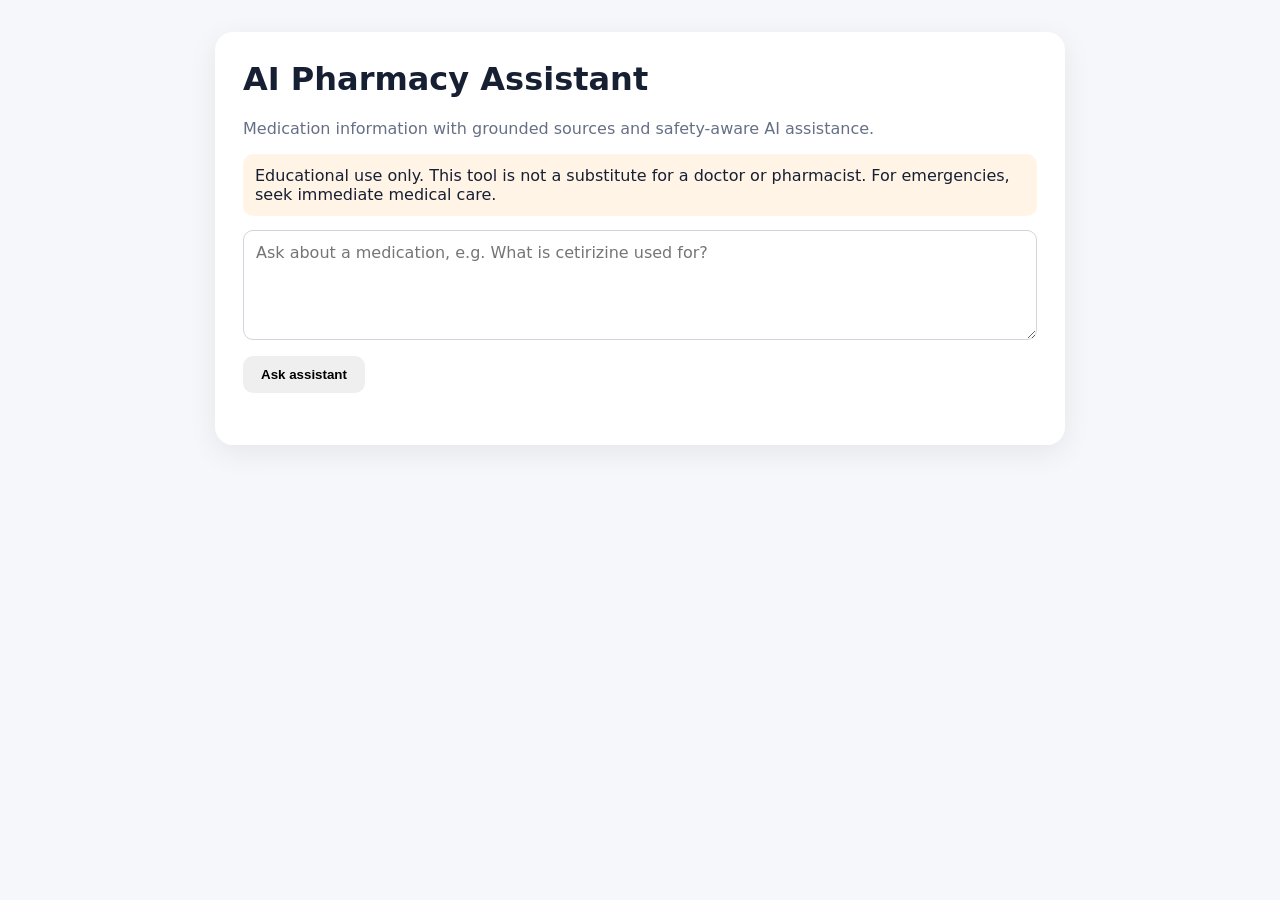
==== frontend/index.html @ 9d5179f2 "Build AI pharmacy assistant portfolio stack" ====
<!doctype html>
<html lang="en">
<head>
  <meta charset="utf-8">
  <meta name="viewport" content="width=device-width,initial-scale=1">
  <title>AI Pharmacy Assistant</title>
  <style>
    body{font-family:system-ui,sans-serif;max-width:850px;margin:0 auto;padding:32px;background:#f6f7fb;color:#172033}
    main{background:white;padding:28px;border-radius:18px;box-shadow:0 8px 30px #00000012}
    h1{margin-top:0}.muted{color:#667085}.warning{padding:12px;border-radius:10px;background:#fff4e5;margin:14px 0}
    textarea{width:100%;min-height:110px;box-sizing:border-box;padding:12px;border:1px solid #d0d5dd;border-radius:10px;font:inherit}
    button{margin-top:12px;padding:11px 18px;border:0;border-radius:10px;cursor:pointer;font-weight:700}
    #result{margin-top:24px;white-space:pre-wrap;line-height:1.55}.source{margin-top:18px;font-size:.9rem}
  </style>
</head>
<body><main>
  <h1>AI Pharmacy Assistant</h1>
  <p class="muted">Medication information with grounded sources and safety-aware AI assistance.</p>
  <div class="warning">Educational use only. This tool is not a substitute for a doctor or pharmacist. For emergencies, seek immediate medical care.</div>
  <textarea id="question" placeholder="Ask about a medication, e.g. What is cetirizine used for?"></textarea>
  <button id="ask">Ask assistant</button>
  <section id="result"></section>
  <div id="source" class="source"></div>
</main>
<script>
const q=document.getElementById('question'), result=document.getElementById('result'), source=document.getElementById('source');
document.getElementById('ask').onclick=async()=>{
  result.textContent='Thinking…'; source.textContent='';
  try{
    const r=await fetch('/api/chat',{method:'POST',headers:{'Content-Type':'application/json'},body:JSON.stringify({question:q.value})});
    const data=await r.json();
    if(!r.ok) throw new Error(data.detail||'Request failed');
    result.textContent=data.answer;
    if(data.source) source.innerHTML=`Source context: <a href="${data.source.url}" target="_blank" rel="noopener">${data.source.name}</a>`;
  }catch(e){result.textContent='Error: '+e.message}
};
</script></body></html>
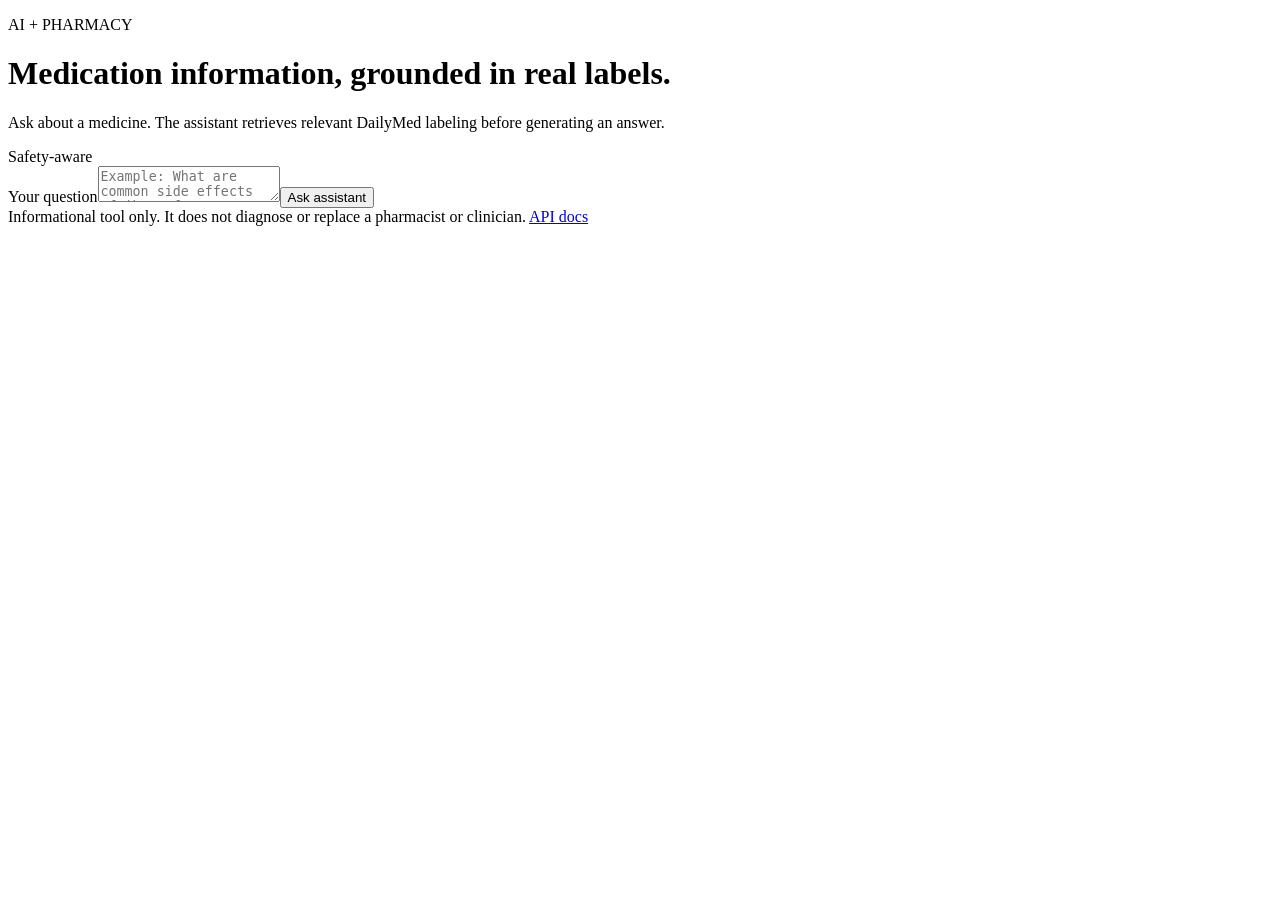
==== commit cee1495b: "Build portfolio-grade AI pharmacy assistant" ====
--- a/frontend/index.html
+++ b/frontend/index.html
@@ -1,37 +1 @@
-<!doctype html>
-<html lang="en">
-<head>
-  <meta charset="utf-8">
-  <meta name="viewport" content="width=device-width,initial-scale=1">
-  <title>AI Pharmacy Assistant</title>
-  <style>
-    body{font-family:system-ui,sans-serif;max-width:850px;margin:0 auto;padding:32px;background:#f6f7fb;color:#172033}
-    main{background:white;padding:28px;border-radius:18px;box-shadow:0 8px 30px #00000012}
-    h1{margin-top:0}.muted{color:#667085}.warning{padding:12px;border-radius:10px;background:#fff4e5;margin:14px 0}
-    textarea{width:100%;min-height:110px;box-sizing:border-box;padding:12px;border:1px solid #d0d5dd;border-radius:10px;font:inherit}
-    button{margin-top:12px;padding:11px 18px;border:0;border-radius:10px;cursor:pointer;font-weight:700}
-    #result{margin-top:24px;white-space:pre-wrap;line-height:1.55}.source{margin-top:18px;font-size:.9rem}
-  </style>
-</head>
-<body><main>
-  <h1>AI Pharmacy Assistant</h1>
-  <p class="muted">Medication information with grounded sources and safety-aware AI assistance.</p>
-  <div class="warning">Educational use only. This tool is not a substitute for a doctor or pharmacist. For emergencies, seek immediate medical care.</div>
-  <textarea id="question" placeholder="Ask about a medication, e.g. What is cetirizine used for?"></textarea>
-  <button id="ask">Ask assistant</button>
-  <section id="result"></section>
-  <div id="source" class="source"></div>
-</main>
-<script>
-const q=document.getElementById('question'), result=document.getElementById('result'), source=document.getElementById('source');
-document.getElementById('ask').onclick=async()=>{
-  result.textContent='Thinking…'; source.textContent='';
-  try{
-    const r=await fetch('/api/chat',{method:'POST',headers:{'Content-Type':'application/json'},body:JSON.stringify({question:q.value})});
-    const data=await r.json();
-    if(!r.ok) throw new Error(data.detail||'Request failed');
-    result.textContent=data.answer;
-    if(data.source) source.innerHTML=`Source context: <a href="${data.source.url}" target="_blank" rel="noopener">${data.source.name}</a>`;
-  }catch(e){result.textContent='Error: '+e.message}
-};
-</script></body></html>
+<!doctype html><html lang="en"><head><meta charset="utf-8"><meta name="viewport" content="width=device-width,initial-scale=1"><title>AI Pharmacy Assistant</title><link rel="stylesheet" href="/static/styles.css"></head><body><main class="shell"><header><div><p class="eyebrow">AI + PHARMACY</p><h1>Medication information, grounded in real labels.</h1><p class="sub">Ask about a medicine. The assistant retrieves relevant DailyMed labeling before generating an answer.</p></div><span class="badge">Safety-aware</span></header><section class="card"><label for="question">Your question</label><textarea id="question" maxlength="1000" placeholder="Example: What are common side effects of ibuprofen?"></textarea><button id="ask">Ask assistant</button><div id="status" class="status"></div></section><section id="result" class="card hidden"></section><footer>Informational tool only. It does not diagnose or replace a pharmacist or clinician. <a href="/docs">API docs</a></footer></main><script src="/static/app.js"></script></body></html>
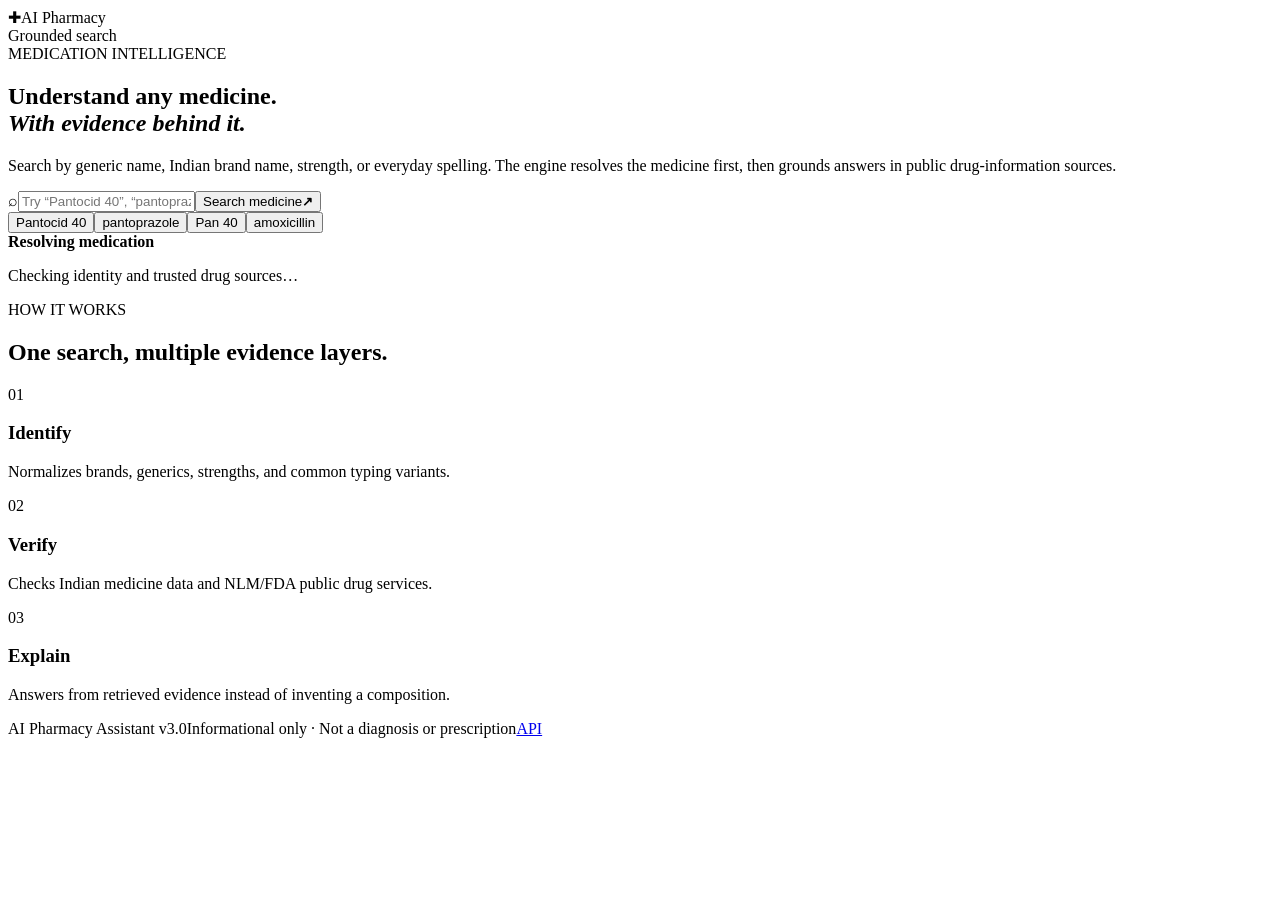
==== commit 1958bf8b: "Upgrade AI Pharmacy to free public-source discovery and polished frontend" ====
--- a/frontend/index.html
+++ b/frontend/index.html
@@ -1 +1,3 @@
-<!doctype html><html lang="en"><head><meta charset="utf-8"><meta name="viewport" content="width=device-width,initial-scale=1"><title>AI Pharmacy Assistant</title><link rel="stylesheet" href="/static/styles.css"></head><body><main class="shell"><header><div><p class="eyebrow">AI + PHARMACY</p><h1>Medication information, grounded in real labels.</h1><p class="sub">Ask about a medicine. The assistant retrieves relevant DailyMed labeling before generating an answer.</p></div><span class="badge">Safety-aware</span></header><section class="card"><label for="question">Your question</label><textarea id="question" maxlength="1000" placeholder="Example: What are common side effects of ibuprofen?"></textarea><button id="ask">Ask assistant</button><div id="status" class="status"></div></section><section id="result" class="card hidden"></section><footer>Informational tool only. It does not diagnose or replace a pharmacist or clinician. <a href="/docs">API docs</a></footer></main><script src="/static/app.js"></script></body></html>+<!doctype html>
+<html lang="en"><head><meta charset="utf-8"><meta name="viewport" content="width=device-width,initial-scale=1"><meta name="theme-color" content="#08111f"><meta name="description" content="AI Pharmacy Assistant: medication identification and label-grounded information."><title>AI Pharmacy | Medication Intelligence</title><link rel="preconnect" href="https://fonts.googleapis.com"><link rel="preconnect" href="https://fonts.gstatic.com" crossorigin><link href="https://fonts.googleapis.com/css2?family=DM+Sans:wght@400;500;600;700&family=Manrope:wght@600;700;800&display=swap" rel="stylesheet"><link rel="stylesheet" href="/static/styles.css"></head>
+<body><div class="ambient a1"></div><div class="ambient a2"></div><main class="app-shell"><nav class="nav"><div class="brand"><span class="brand-mark">✚</span><span>AI Pharmacy</span></div><span class="live"><i></i> Grounded search</span></nav><section class="hero"><div class="kicker">MEDICATION INTELLIGENCE</div><h1>Understand any medicine.<br><em>With evidence behind it.</em></h1><p class="hero-copy">Search by generic name, Indian brand name, strength, or everyday spelling. The engine resolves the medicine first, then grounds answers in public drug-information sources.</p><div class="search-card"><div class="search-row"><span class="search-icon">⌕</span><input id="question" maxlength="1000" autocomplete="off" placeholder="Try “Pantocid 40”, “pantoprazole”, or “uses of metformin”"><button id="ask"><span>Search medicine</span><b>↗</b></button></div><div class="chips"><button data-q="Pantocid 40">Pantocid 40</button><button data-q="pantoprazole">pantoprazole</button><button data-q="Pan 40">Pan 40</button><button data-q="amoxicillin">amoxicillin</button></div></div></section><section id="loading" class="loading panel hidden"><span class="spinner"></span><div><strong>Resolving medication</strong><p>Checking identity and trusted drug sources…</p></div></section><section id="result" class="hidden"></section><section id="empty" class="how panel"><div class="section-title"><span>HOW IT WORKS</span><h2>One search, multiple evidence layers.</h2></div><div class="steps"><article><span>01</span><h3>Identify</h3><p>Normalizes brands, generics, strengths, and common typing variants.</p></article><article><span>02</span><h3>Verify</h3><p>Checks Indian medicine data and NLM/FDA public drug services.</p></article><article><span>03</span><h3>Explain</h3><p>Answers from retrieved evidence instead of inventing a composition.</p></article></div></section><footer><span>AI Pharmacy Assistant v3.0</span><span>Informational only · Not a diagnosis or prescription</span><a href="/docs">API</a></footer></main><script src="/static/app.js"></script></body></html>
